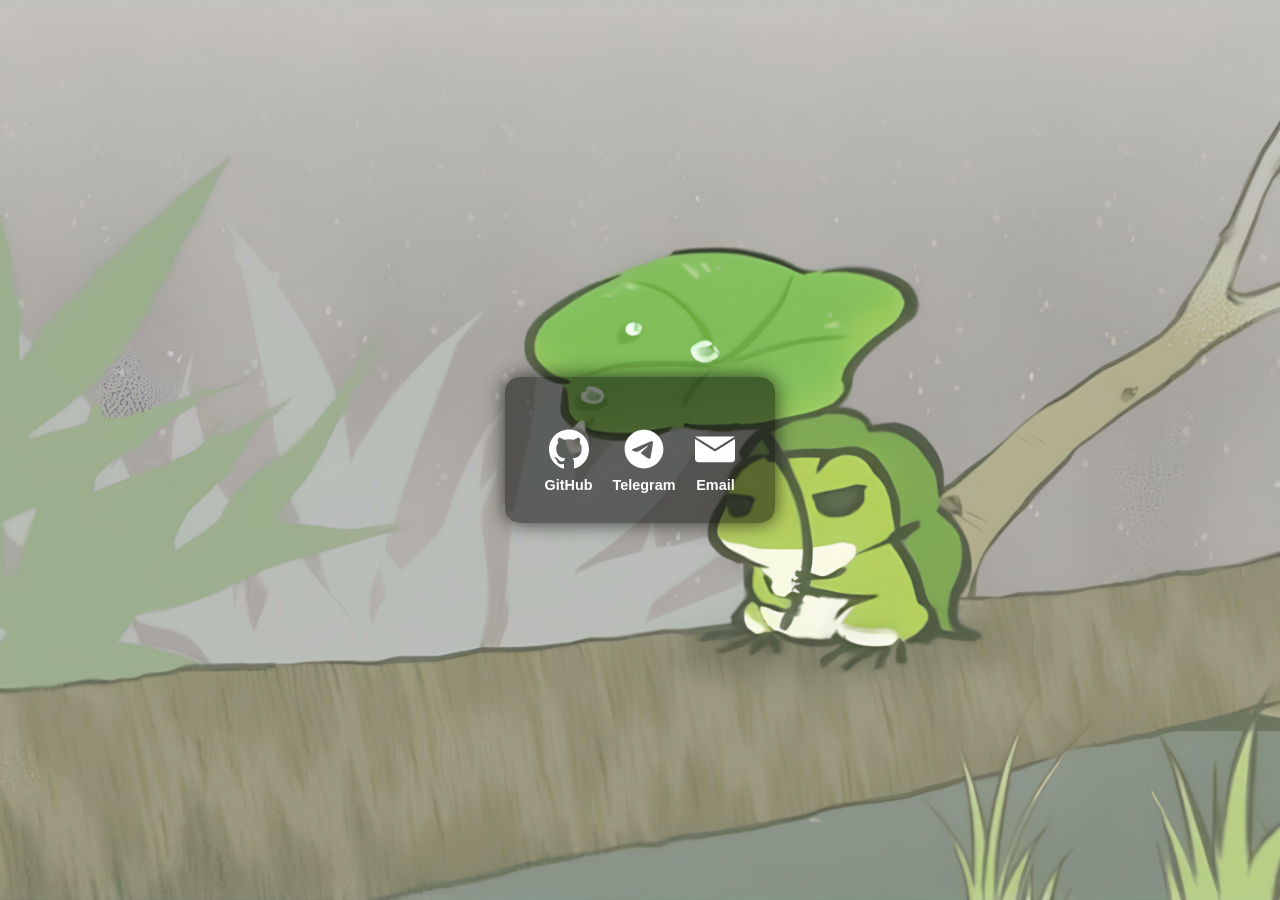
==== index.html @ 9ce0bfaa "1" ====
<!DOCTYPE html>
<html lang="ru">
<head>
  <meta charset="UTF-8" />
  <meta name="viewport" content="width=device-width, initial-scale=1" />
  <link rel="stylesheet" href = "css.css">
  <title>ddd</title>
</head>
<body>
  <div class="container">
    <h1></h1>
    <div class="links">
      <a class="link-item" href="https://github.com/sleepbrsra" target="_blank" rel="noopener noreferrer">
        <svg viewBox="0 0 24 24"><path d="M12 0.297C5.373 0.297 0 5.67 0 12.297c0 5.289 3.438 9.77 8.205 11.36.6.11.82-.26.82-.577 0-.285-.01-1.04-.015-2.04-3.338.724-4.042-1.61-4.042-1.61-.546-1.385-1.332-1.753-1.332-1.753-1.09-.745.084-.73.084-.73 1.205.086 1.838 1.237 1.838 1.237 1.07 1.835 2.807 1.305 3.492.997.108-.775.418-1.305.76-1.605-2.665-.3-5.466-1.335-5.466-5.93 0-1.31.465-2.382 1.235-3.22-.123-.303-.535-1.523.117-3.176 0 0 1.008-.322 3.3 1.23a11.53 11.53 0 0 1 3-.405c1.02.005 2.045.138 3 .405 2.29-1.552 3.295-1.23 3.295-1.23.653 1.653.24 2.873.12 3.176.77.838 1.23 1.91 1.23 3.22 0 4.61-2.8 5.625-5.475 5.92.43.37.81 1.096.81 2.21 0 1.595-.015 2.88-.015 3.27 0 .32.215.694.825.576C20.565 22.06 24 17.58 24 12.297c0-6.627-5.373-12-12-12"/></svg>
        GitHub
      </a>
      <a class="link-item telegram-icon" href="https://t.me/andrey_menshiikov" target="_blank" rel="noopener noreferrer">
        <svg xmlns="http://www.w3.org/2000/svg" viewBox="0 0 496 512"><!--!Font Awesome Free 6.7.2 by @fontawesome - https://fontawesome.com License - https://fontawesome.com/license/free Copyright 2025 Fonticons, Inc.--><path d="M248 8C111 8 0 119 0 256S111 504 248 504 496 393 496 256 385 8 248 8zM363 176.7c-3.7 39.2-19.9 134.4-28.1 178.3-3.5 18.6-10.3 24.8-16.9 25.4-14.4 1.3-25.3-9.5-39.3-18.7-21.8-14.3-34.2-23.2-55.3-37.2-24.5-16.1-8.6-25 5.3-39.5 3.7-3.8 67.1-61.5 68.3-66.7 .2-.7 .3-3.1-1.2-4.4s-3.6-.8-5.1-.5q-3.3 .7-104.6 69.1-14.8 10.2-26.9 9.9c-8.9-.2-25.9-5-38.6-9.1-15.5-5-27.9-7.7-26.8-16.3q.8-6.7 18.5-13.7 108.4-47.2 144.6-62.3c68.9-28.6 83.2-33.6 92.5-33.8 2.1 0 6.6 .5 9.6 2.9a10.5 10.5 0 0 1 3.5 6.7A43.8 43.8 0 0 1 363 176.7z"/></svg>
        Telegram
      </a>
      <a class="link-item" href="mailto:youremail@example.com" target="_blank" rel="noopener noreferrer">
        <svg viewBox="0 0 24 24"><path d="M12 13.5L0 6V18c0 1.1.9 2 2 2h20c1.1 0 2-.9 2-2V6l-12 7.5zM12 12l12-7.5H0L12 12z"/></svg>
        Email
      </a>
    </div>
  </div>
</body>
</html>
---- css.css ----
/* Сброс отступов и базовые настройки */
html, body {
  margin: 0;
  padding: 0;
  height: 100%;
  font-family: 'Segoe UI', Tahoma, Geneva, Verdana, sans-serif;
  color: white;
  /* Фоновое изображение */
  background-image: url('./src/frog.jpg');
  background-repeat: no-repeat;
  background-position: center center;
  background-attachment: fixed;
  background-size: cover;
  /* Позволяет сглаживать масштабируемое изображение */
  image-rendering: auto;
  
  /* Flex для центрирования содержимого */
  display: flex;
  justify-content: center;
  align-items: center;
}

/* Контейнер с полупрозрачным фоном */
.container {
  background-color: rgba(0, 0, 0, 0.5);
  padding: 30px 40px;
  border-radius: 15px;
  text-align: center;
  box-shadow: 0 0 20px rgba(0, 0, 0, 0.7);
  max-width: 400px;
  width: 90%;
}

/* Заголовок */
h1 {
  margin-bottom: 20px;
  font-weight: 700;
  font-size: 2em;
}

/* Ссылки с иконками — flex для равномерного распределения */
.links {
  display: flex;
  justify-content: space-around;
  gap: 20px;
  flex-wrap: wrap; /* Чтобы на маленьких экранах переходили на новую строку */
}

/* Отдельная ссылка с иконкой и текстом */
.link-item {
  display: flex;
  flex-direction: column;
  align-items: center;
  text-decoration: none;
  color: white;
  font-weight: 600;
  font-size: 0.9em;
  transition: transform 0.3s ease, color 0.3s ease;
  cursor: pointer;
}

/* Эффект при наведении */
.link-item:hover {
  color: #1DA1F2; /* Голубой цвет */
  transform: scale(1.2);
}

/* Иконки SVG */
.link-item svg {
  width: 40px;
  height: 40px;
  margin-bottom: 8px;
  fill: currentColor;
}

/* Адаптация под маленькие экраны */
@media (max-width: 480px) {
  .links {
    flex-direction: column;
    gap: 15px;
  }
}
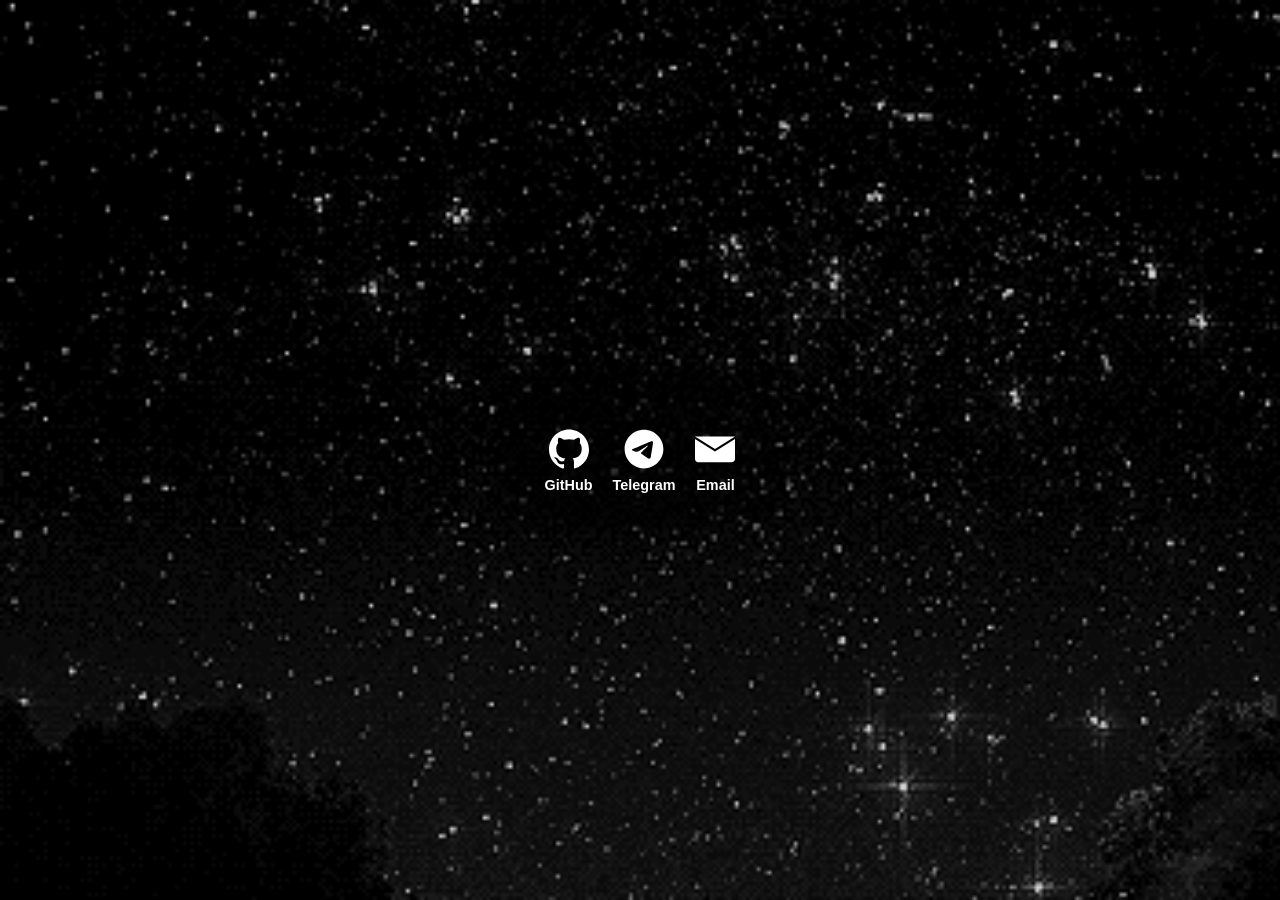
==== commit 85fb97ea: "." ====
--- a/index.html
+++ b/index.html
@@ -26,4 +26,3 @@
   </div>
 </body>
 </html>
-
--- a/css.css
+++ b/css.css
@@ -6,7 +6,7 @@
   font-family: 'Segoe UI', Tahoma, Geneva, Verdana, sans-serif;
   color: white;
   /* Фоновое изображение */
-  background-image: url('./src/frog.jpg');
+  background-image: url('./src/banner.gif');
   background-repeat: no-repeat;
   background-position: center center;
   background-attachment: fixed;
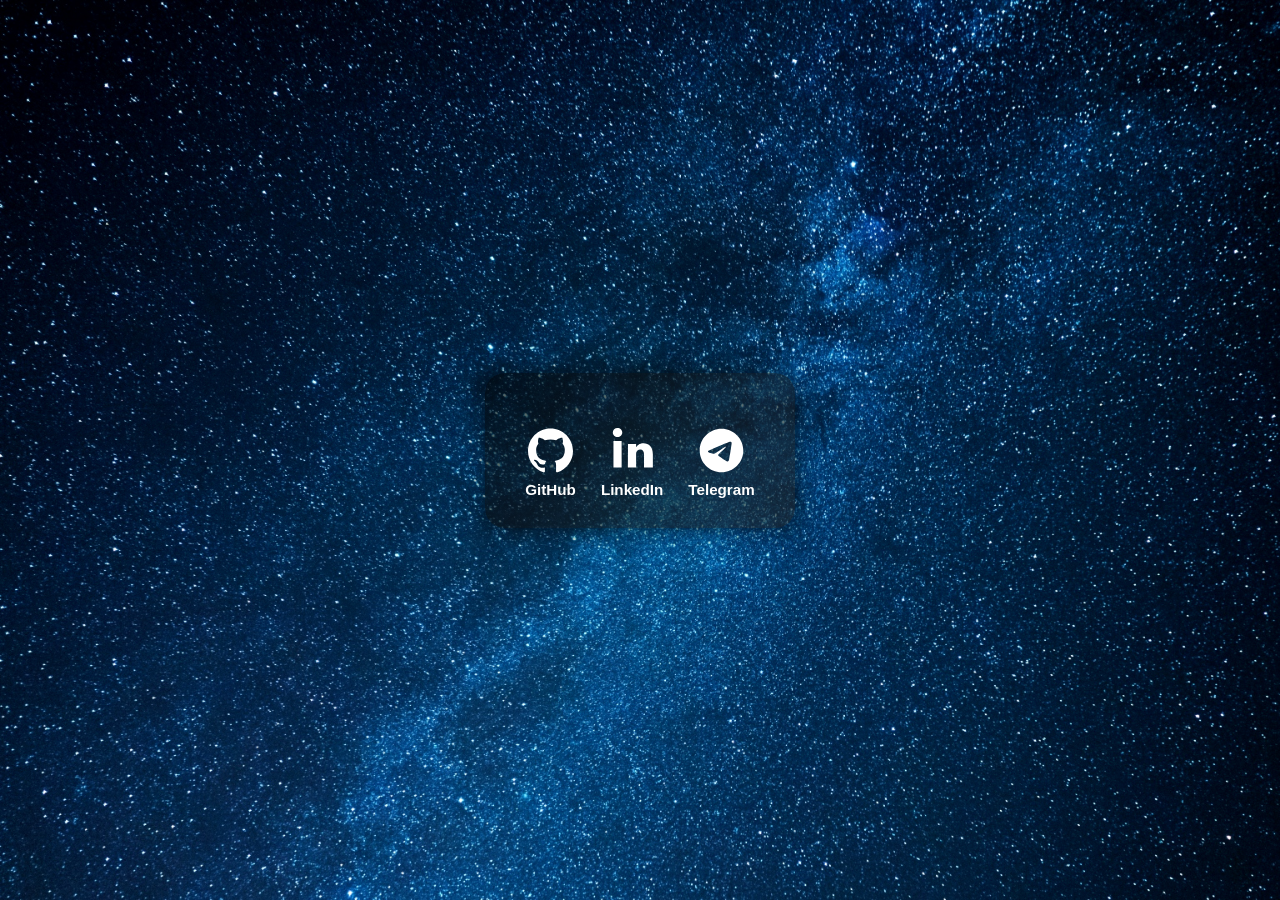
==== commit e86c7c09: "." ====
--- a/index.html
+++ b/index.html
@@ -4,7 +4,7 @@
   <meta charset="UTF-8" />
   <meta name="viewport" content="width=device-width, initial-scale=1" />
   <link rel="stylesheet" href = "css.css">
-  <title>ddd</title>
+  <title>Visit</title>
 </head>
 <body>
   <div class="container">
@@ -14,14 +14,20 @@
         <svg viewBox="0 0 24 24"><path d="M12 0.297C5.373 0.297 0 5.67 0 12.297c0 5.289 3.438 9.77 8.205 11.36.6.11.82-.26.82-.577 0-.285-.01-1.04-.015-2.04-3.338.724-4.042-1.61-4.042-1.61-.546-1.385-1.332-1.753-1.332-1.753-1.09-.745.084-.73.084-.73 1.205.086 1.838 1.237 1.838 1.237 1.07 1.835 2.807 1.305 3.492.997.108-.775.418-1.305.76-1.605-2.665-.3-5.466-1.335-5.466-5.93 0-1.31.465-2.382 1.235-3.22-.123-.303-.535-1.523.117-3.176 0 0 1.008-.322 3.3 1.23a11.53 11.53 0 0 1 3-.405c1.02.005 2.045.138 3 .405 2.29-1.552 3.295-1.23 3.295-1.23.653 1.653.24 2.873.12 3.176.77.838 1.23 1.91 1.23 3.22 0 4.61-2.8 5.625-5.475 5.92.43.37.81 1.096.81 2.21 0 1.595-.015 2.88-.015 3.27 0 .32.215.694.825.576C20.565 22.06 24 17.58 24 12.297c0-6.627-5.373-12-12-12"/></svg>
         GitHub
       </a>
-      <a class="link-item telegram-icon" href="https://t.me/andrey_menshiikov" target="_blank" rel="noopener noreferrer">
-        <svg xmlns="http://www.w3.org/2000/svg" viewBox="0 0 496 512"><!--!Font Awesome Free 6.7.2 by @fontawesome - https://fontawesome.com License - https://fontawesome.com/license/free Copyright 2025 Fonticons, Inc.--><path d="M248 8C111 8 0 119 0 256S111 504 248 504 496 393 496 256 385 8 248 8zM363 176.7c-3.7 39.2-19.9 134.4-28.1 178.3-3.5 18.6-10.3 24.8-16.9 25.4-14.4 1.3-25.3-9.5-39.3-18.7-21.8-14.3-34.2-23.2-55.3-37.2-24.5-16.1-8.6-25 5.3-39.5 3.7-3.8 67.1-61.5 68.3-66.7 .2-.7 .3-3.1-1.2-4.4s-3.6-.8-5.1-.5q-3.3 .7-104.6 69.1-14.8 10.2-26.9 9.9c-8.9-.2-25.9-5-38.6-9.1-15.5-5-27.9-7.7-26.8-16.3q.8-6.7 18.5-13.7 108.4-47.2 144.6-62.3c68.9-28.6 83.2-33.6 92.5-33.8 2.1 0 6.6 .5 9.6 2.9a10.5 10.5 0 0 1 3.5 6.7A43.8 43.8 0 0 1 363 176.7z"/></svg>
+
+      <a class="link-item" href="https://www.linkedin.com/in/d3rrk1a" target="_blank" rel="noopener noreferrer">
+        <svg viewBox="0 0 448 512"><path d="M100.28 448H7.4V148.9h92.88zm-46.44-345.7C24 102.3 0 78.3 0 49.8 0 21.3 24 0 53.84 0c29.84 0 53.84 21.3 53.84 49.8 0 28.5-24 52.5-53.84 52.5zM447.9 448h-92.68V302.4c0-34.7-12.42-58.3-43.44-58.3-23.7 0-37.7 15.9-43.9 31.3-2.3 5.6-2.8 13.5-2.8 21.5V448h-92.8s1.2-241.5 0-266.1h92.8v37.7c12.3-19 34.4-46 83.7-46 61.1 0 106.8 39.8 106.8 125.3V448z"/></svg>
+        LinkedIn
+      </a>
+
+      <a class="link-item" href="https://t.me/d3rrkk1a" target="_blank" rel="noopener noreferrer">
+        <svg viewBox="0 0 496 512"><path d="M248 8C111 8 0 119 0 256S111 504 248 504 496 393 496 256 385 8 248 8zM363 176.7c-3.7 39.2-19.9 134.4-28.1 178.3-3.5 18.6-10.3 24.8-16.9 25.4-14.4 1.3-25.3-9.5-39.3-18.7-21.8-14.3-34.2-23.2-55.3-37.2-24.5-16.1-8.6-25 5.3-39.5 3.7-3.8 67.1-61.5 68.3-66.7 .2-.7 .3-3.1-1.2-4.4s-3.6-.8-5.1-.5q-3.3 .7-104.6 69.1-14.8 10.2-26.9 9.9c-8.9-.2-25.9-5-38.6-9.1-15.5-5-27.9-7.7-26.8-16.3q.8-6.7 18.5-13.7 108.4-47.2 144.6-62.3c68.9-28.6 83.2-33.6 92.5-33.8 2.1 0 6.6 .5 9.6 2.9a10.5 10.5 0 0 1 3.5 6.7A43.8 43.8 0 0 1 363 176.7z"/></svg>
         Telegram
       </a>
-      <a class="link-item" href="mailto:youremail@example.com" target="_blank" rel="noopener noreferrer">
-        <svg viewBox="0 0 24 24"><path d="M12 13.5L0 6V18c0 1.1.9 2 2 2h20c1.1 0 2-.9 2-2V6l-12 7.5zM12 12l12-7.5H0L12 12z"/></svg>
-        Email
-      </a>
+
+    </div>
+
+
     </div>
   </div>
 </body>
--- a/css.css
+++ b/css.css
@@ -5,45 +5,48 @@
   height: 100%;
   font-family: 'Segoe UI', Tahoma, Geneva, Verdana, sans-serif;
   color: white;
-  /* Фоновое изображение */
-  background-image: url('./src/banner.gif');
+  background-image: url('./src/banner1.jpg');
   background-repeat: no-repeat;
   background-position: center center;
   background-attachment: fixed;
   background-size: cover;
-  /* Позволяет сглаживать масштабируемое изображение */
-  image-rendering: auto;
-  
-  /* Flex для центрирования содержимого */
   display: flex;
   justify-content: center;
   align-items: center;
 }
 
-/* Контейнер с полупрозрачным фоном */
+/* Контейнер с градиентным полупрозрачным фоном и анимацией */
 .container {
-  background-color: rgba(0, 0, 0, 0.5);
+  background: linear-gradient(135deg, rgba(0,0,0,0.6), rgba(30,30,30,0.6));
   padding: 30px 40px;
-  border-radius: 15px;
+  border-radius: 20px;
   text-align: center;
-  box-shadow: 0 0 20px rgba(0, 0, 0, 0.7);
+  box-shadow: 0 0 30px rgba(0,0,0,0.8);
   max-width: 400px;
   width: 90%;
+  animation: fadeIn 1s ease-in-out;
+}
+
+/* Анимация появления */
+@keyframes fadeIn {
+  from { opacity: 0; transform: translateY(-20px); }
+  to { opacity: 1; transform: translateY(0); }
 }
 
 /* Заголовок */
 h1 {
-  margin-bottom: 20px;
+  margin-bottom: 25px;
   font-weight: 700;
   font-size: 2em;
+  text-shadow: 0 0 10px rgba(0,0,0,0.7);
 }
 
-/* Ссылки с иконками — flex для равномерного распределения */
+/* Ссылки с иконками и текстом */
 .links {
   display: flex;
-  justify-content: space-around;
-  gap: 20px;
-  flex-wrap: wrap; /* Чтобы на маленьких экранах переходили на новую строку */
+  justify-content: center;
+  gap: 25px;
+  flex-wrap: wrap;
 }
 
 /* Отдельная ссылка с иконкой и текстом */
@@ -54,24 +57,54 @@
   text-decoration: none;
   color: white;
   font-weight: 600;
-  font-size: 0.9em;
-  transition: transform 0.3s ease, color 0.3s ease;
+  font-size: 0.95em;
+  transition: transform 0.3s ease, color 0.3s ease, text-shadow 0.3s ease;
   cursor: pointer;
 }
 
-/* Эффект при наведении */
-.link-item:hover {
-  color: #1DA1F2; /* Голубой цвет */
-  transform: scale(1.2);
+/* Иконки SVG с плавной пульсацией */
+.link-item svg {
+  width: 45px;
+  height: 45px;
+  margin-bottom: 8px;
+  fill: currentColor;
+  transition: transform 0.3s ease, filter 0.3s ease;
+  animation: pulse 2s infinite;
 }
 
-/* Иконки SVG */
-.link-item svg {
-  width: 40px;
-  height: 40px;
-  margin-bottom: 8px;
-  fill: currentColor;
+/* Пульсация и лёгкое покачивание */
+@keyframes pulse {
+  0% { transform: scale(1) rotate(0deg); filter: drop-shadow(0 0 0px currentColor); }
+  25% { transform: scale(1.05) rotate(2deg); filter: drop-shadow(0 0 6px currentColor); }
+  50% { transform: scale(1) rotate(-2deg); filter: drop-shadow(0 0 0px currentColor); }
+  75% { transform: scale(1.05) rotate(2deg); filter: drop-shadow(0 0 6px currentColor); }
+  100% { transform: scale(1) rotate(0deg); filter: drop-shadow(0 0 0px currentColor); }
 }
+
+/* Наведение на ссылку — увеличение и свечение для иконки и текста */
+.link-item:hover {
+  transform: scale(1.25);
+  text-shadow: 0 0 8px rgba(255,255,255,0.8);
+}
+
+.link-item:hover svg {
+  transform: scale(1.5) rotate(0deg);
+  filter: drop-shadow(0 0 20px currentColor);
+  animation: iconGlowHover 1s infinite alternate;
+}
+
+/* Анимация пульсации при наведении */
+@keyframes iconGlowHover {
+  0% { transform: scale(1.5) rotate(0deg); filter: drop-shadow(0 0 15px currentColor); }
+  50% { transform: scale(1.55) rotate(2deg); filter: drop-shadow(0 0 25px currentColor); }
+  100% { transform: scale(1.5) rotate(-2deg); filter: drop-shadow(0 0 15px currentColor); }
+}
+
+/* Индивидуальные цвета и свечения для каждой платформы */
+.link-item.github:hover svg { fill: #fff; }
+.link-item.linkedin:hover svg { fill: #0077B5; }
+.link-item.telegram:hover svg { fill: #229ED9; }
+.link-item.email:hover svg { fill: #E94E77; }
 
 /* Адаптация под маленькие экраны */
 @media (max-width: 480px) {
